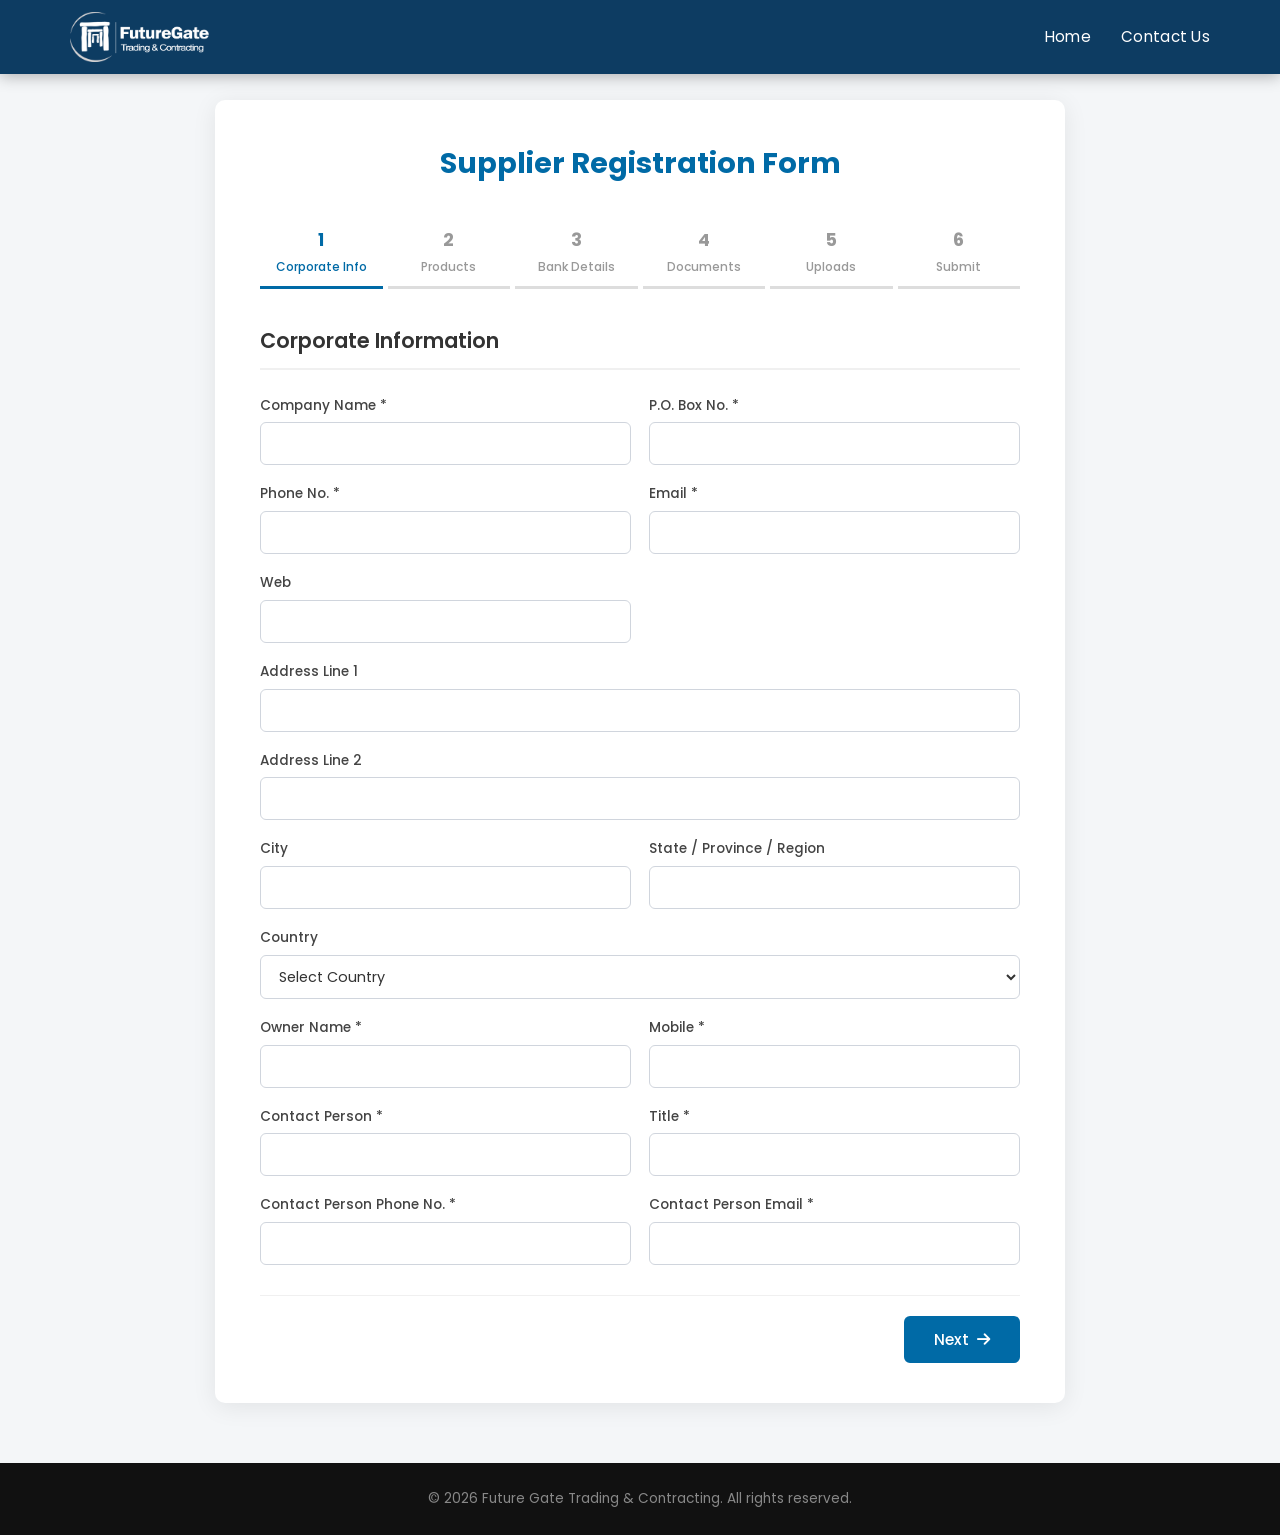
==== supplier-registration-form.html @ 921043ca "feat: Add supplier registration form and fix layout - Multi-step supplier registration form (6 pages" ====
<!DOCTYPE html>
<html lang="en">
<head>
    <meta charset="UTF-8">
    <meta name="viewport" content="width=device-width, initial-scale=1.0">
    <title>Supplier Registration - Future Gate Trading</title>
    <link rel="icon" type="image/png" href="images/FGT-2024-Vector-white.png">
    <link rel="preconnect" href="https://fonts.googleapis.com">
    <link rel="preconnect" href="https://fonts.gstatic.com" crossorigin>
    <link href="https://fonts.googleapis.com/css2?family=Poppins:wght@300;400;500;600;700&display=swap" rel="stylesheet">
    <link rel="stylesheet" href="https://cdnjs.cloudflare.com/ajax/libs/font-awesome/6.5.1/css/all.min.css">
    <link rel="stylesheet" href="styles.css">
    <link rel="stylesheet" href="form.css">
</head>
<body>

    <!-- Navigation -->
    <nav class="navbar scrolled">
        <div class="nav-container">
            <a href="index.html" class="nav-logo">
                <img src="images/FGT-2024-Vector-white.png" alt="Future Gate Trading">
            </a>
            <button class="nav-toggle" id="navToggle" aria-label="Toggle navigation">
                <span></span>
                <span></span>
                <span></span>
            </button>
            <ul class="nav-menu" id="navMenu">
                <li><a href="index.html">Home</a></li>
                <li><a href="index.html#contact">Contact Us</a></li>
            </ul>
        </div>
    </nav>

    <!-- Form Section -->
    <section class="form-section">
        <div class="form-container">
            <h1>Supplier Registration Form</h1>

            <!-- Progress Steps -->
            <div class="form-steps">
                <div class="step active" data-step="1"><span>1</span> Corporate Info</div>
                <div class="step" data-step="2"><span>2</span> Products</div>
                <div class="step" data-step="3"><span>3</span> Bank Details</div>
                <div class="step" data-step="4"><span>4</span> Documents</div>
                <div class="step" data-step="5"><span>5</span> Uploads</div>
                <div class="step" data-step="6"><span>6</span> Submit</div>
            </div>

            <form id="supplierForm" novalidate>

                <!-- Page 1: Corporate Information -->
                <div class="form-page active" data-page="1">
                    <h2>Corporate Information</h2>
                    <div class="form-grid">
                        <div class="form-group">
                            <label>Company Name *</label>
                            <input type="text" name="company_name" required>
                        </div>
                        <div class="form-group">
                            <label>P.O. Box No. *</label>
                            <input type="text" name="po_box" required>
                        </div>
                        <div class="form-group">
                            <label>Phone No. *</label>
                            <input type="tel" name="phone" required>
                        </div>
                        <div class="form-group">
                            <label>Email *</label>
                            <input type="email" name="email" required>
                        </div>
                        <div class="form-group">
                            <label>Web</label>
                            <input type="url" name="web">
                        </div>
                        <div class="form-group full-width">
                            <label>Address Line 1</label>
                            <input type="text" name="address1">
                        </div>
                        <div class="form-group full-width">
                            <label>Address Line 2</label>
                            <input type="text" name="address2">
                        </div>
                        <div class="form-group">
                            <label>City</label>
                            <input type="text" name="city">
                        </div>
                        <div class="form-group">
                            <label>State / Province / Region</label>
                            <input type="text" name="state">
                        </div>
                        <div class="form-group full-width">
                            <label>Country</label>
                            <select name="country">
                                <option value="">Select Country</option>
                                <option value="QA">Qatar</option>
                                <option value="AE">United Arab Emirates</option>
                                <option value="SA">Saudi Arabia</option>
                                <option value="KW">Kuwait</option>
                                <option value="BH">Bahrain</option>
                                <option value="OM">Oman</option>
                                <option value="IN">India</option>
                                <option value="PK">Pakistan</option>
                                <option value="CN">China</option>
                                <option value="US">United States</option>
                                <option value="GB">United Kingdom</option>
                                <option value="DE">Germany</option>
                                <option value="FR">France</option>
                                <option value="IT">Italy</option>
                                <option value="TR">Turkey</option>
                                <option value="EG">Egypt</option>
                                <option value="JO">Jordan</option>
                                <option value="LB">Lebanon</option>
                                <option value="SY">Syria</option>
                                <option value="OTHER">Other</option>
                            </select>
                        </div>
                        <div class="form-group">
                            <label>Owner Name *</label>
                            <input type="text" name="owner_name" required>
                        </div>
                        <div class="form-group">
                            <label>Mobile *</label>
                            <input type="tel" name="mobile" required>
                        </div>
                        <div class="form-group">
                            <label>Contact Person *</label>
                            <input type="text" name="contact_person" required>
                        </div>
                        <div class="form-group">
                            <label>Title *</label>
                            <input type="text" name="title" required>
                        </div>
                        <div class="form-group">
                            <label>Contact Person Phone No. *</label>
                            <input type="tel" name="contact_phone" required>
                        </div>
                        <div class="form-group">
                            <label>Contact Person Email *</label>
                            <input type="email" name="contact_email" required>
                        </div>
                    </div>
                </div>

                <!-- Page 2: Product-Service Information -->
                <div class="form-page" data-page="2">
                    <h2>Product - Service Information</h2>
                    <p class="form-note">Select the products/services you provide *</p>
                    <div class="checkbox-grid">
                        <label class="checkbox-item"><input type="checkbox" name="products[]" value="tools"> Tools and Equipment</label>
                        <label class="checkbox-item"><input type="checkbox" name="products[]" value="building"> Building Materials</label>
                        <label class="checkbox-item"><input type="checkbox" name="products[]" value="uniforms"> Uniforms and Safety Wear</label>
                        <label class="checkbox-item"><input type="checkbox" name="products[]" value="stationery"> Stationery</label>
                        <label class="checkbox-item"><input type="checkbox" name="products[]" value="cleaning"> Cleaning</label>
                        <label class="checkbox-item"><input type="checkbox" name="products[]" value="disposable"> Disposable</label>
                        <label class="checkbox-item"><input type="checkbox" name="products[]" value="others"> Others</label>
                    </div>
                    <div class="form-group full-width" style="margin-top: 20px;">
                        <label>If others, please specify</label>
                        <textarea name="products_other" rows="3"></textarea>
                    </div>
                </div>

                <!-- Page 3: Bank Details -->
                <div class="form-page" data-page="3">
                    <h2>Bank Details</h2>
                    <div class="form-grid">
                        <div class="form-group">
                            <label>Bank Name</label>
                            <input type="text" name="bank_name">
                        </div>
                        <div class="form-group">
                            <label>Address</label>
                            <input type="text" name="bank_address">
                        </div>
                        <div class="form-group">
                            <label>Branch</label>
                            <input type="text" name="bank_branch">
                        </div>
                        <div class="form-group">
                            <label>Account Name</label>
                            <input type="text" name="account_name">
                        </div>
                        <div class="form-group">
                            <label>Account Number</label>
                            <input type="text" name="account_number">
                        </div>
                        <div class="form-group">
                            <label>Account Currency</label>
                            <input type="text" name="account_currency">
                        </div>
                        <div class="form-group">
                            <label>SWIFT/BIC Code</label>
                            <input type="text" name="swift_code">
                        </div>
                        <div class="form-group">
                            <label>IBAN No.</label>
                            <input type="text" name="iban">
                        </div>
                        <div class="form-group">
                            <label>Contact Person Phone No. *</label>
                            <input type="tel" name="bank_contact_phone" required>
                        </div>
                        <div class="form-group">
                            <label>Finance Department Email *</label>
                            <input type="email" name="finance_email" required>
                        </div>
                    </div>
                </div>

                <!-- Page 4: Registration Documents -->
                <div class="form-page" data-page="4">
                    <h2>Registration Documents</h2>
                    <div class="form-grid">
                        <div class="form-group">
                            <label>CR No. *</label>
                            <input type="text" name="cr_no" required>
                        </div>
                        <div class="form-group">
                            <label>CR Expiry Date *</label>
                            <input type="date" name="cr_expiry" required>
                        </div>
                        <div class="form-group">
                            <label>EID No. *</label>
                            <input type="text" name="eid_no" required>
                        </div>
                        <div class="form-group">
                            <label>EID Expiry Date *</label>
                            <input type="date" name="eid_expiry" required>
                        </div>
                        <div class="form-group">
                            <label>Tax Card No. *</label>
                            <input type="text" name="tax_no" required>
                        </div>
                        <div class="form-group">
                            <label>Tax Card Expiry Date *</label>
                            <input type="date" name="tax_expiry" required>
                        </div>
                        <div class="form-group">
                            <label>Commercial License *</label>
                            <input type="text" name="license_no" required>
                        </div>
                        <div class="form-group">
                            <label>Commercial License Expiry Date *</label>
                            <input type="date" name="license_expiry" required>
                        </div>
                    </div>
                </div>

                <!-- Page 5: Document Uploads -->
                <div class="form-page" data-page="5">
                    <h2>Document Uploads</h2>
                    <div class="form-grid">
                        <div class="form-group">
                            <label>CR *</label>
                            <input type="file" name="cr_file" accept=".pdf,.jpg,.png" required>
                        </div>
                        <div class="form-group">
                            <label>EID *</label>
                            <input type="file" name="eid_file" accept=".pdf,.jpg,.png" required>
                        </div>
                        <div class="form-group">
                            <label>Commercial License *</label>
                            <input type="file" name="license_file" accept=".pdf,.jpg,.png" required>
                        </div>
                        <div class="form-group">
                            <label>Tax Card *</label>
                            <input type="file" name="tax_file" accept=".pdf,.jpg,.png" required>
                        </div>
                        <div class="form-group">
                            <label>Bank Details *</label>
                            <input type="file" name="bank_file" accept=".pdf,.jpg,.png" required>
                        </div>
                        <div class="form-group">
                            <label>Authorized QID Copy *</label>
                            <input type="file" name="qid_file" accept=".pdf,.jpg,.png" required>
                        </div>
                    </div>
                </div>

                <!-- Page 6: Final Submission -->
                <div class="form-page" data-page="6">
                    <h2>Final Submission</h2>
                    <div class="form-grid">
                        <div class="form-group">
                            <label>Date *</label>
                            <input type="date" name="submission_date" required>
                        </div>
                        <div class="form-group">
                            <label>Time</label>
                            <input type="time" name="submission_time">
                        </div>
                    </div>
                    <div class="form-group full-width" style="margin-top: 20px;">
                        <label>Signature *</label>
                        <canvas id="signatureCanvas" width="500" height="150"></canvas>
                        <button type="button" class="clear-sig" id="clearSignature">Clear Signature</button>
                    </div>
                    <div class="form-group full-width" style="margin-top: 20px;">
                        <label class="checkbox-item">
                            <input type="checkbox" name="confirm" required>
                            By signing this form you confirm that all the information provided is accurate and complete.
                        </label>
                    </div>
                </div>

                <!-- Navigation Buttons -->
                <div class="form-nav">
                    <button type="button" class="form-btn prev" id="prevBtn" style="display:none;">
                        <i class="fa-solid fa-arrow-left"></i> Previous
                    </button>
                    <button type="button" class="form-btn next" id="nextBtn">
                        Next <i class="fa-solid fa-arrow-right"></i>
                    </button>
                    <button type="submit" class="form-btn submit" id="submitBtn" style="display:none;">
                        Submit
                    </button>
                </div>
            </form>
        </div>
    </section>

    <!-- Footer -->
    <footer class="footer">
        <p>&copy; 2026 Future Gate Trading &amp; Contracting. All rights reserved.</p>
    </footer>

    <script src="form.js"></script>
</body>
</html>
---- styles.css ----
/* =============================================
   Future Gate Trading - Stylesheet
   ============================================= */

*,
*::before,
*::after {
    margin: 0;
    padding: 0;
    box-sizing: border-box;
}

html {
    scroll-behavior: smooth;
}

body {
    font-family: 'Poppins', sans-serif;
    color: #333;
    line-height: 1.6;
    background: #fff;
}

a {
    text-decoration: none;
    color: inherit;
}

img {
    max-width: 100%;
    height: auto;
    display: block;
}

/* =============================================
   Navigation
   ============================================= */
.navbar {
    position: fixed;
    top: 0;
    left: 0;
    width: 100%;
    z-index: 1000;
    background: transparent;
    transition: background 0.3s ease, box-shadow 0.3s ease;
}

.navbar.scrolled {
    background: rgba(0, 50, 90, 0.95);
    box-shadow: 0 2px 15px rgba(0, 0, 0, 0.3);
}

.nav-container {
    max-width: 1200px;
    margin: 0 auto;
    padding: 12px 30px;
    display: flex;
    align-items: center;
    justify-content: space-between;
}

.nav-logo img {
    height: 50px;
    width: auto;
}

.nav-menu {
    display: flex;
    list-style: none;
    gap: 30px;
}

.nav-menu a {
    color: #fff;
    font-weight: 400;
    font-size: 0.95rem;
    letter-spacing: 0.3px;
    transition: color 0.3s;
}

.nav-menu a:hover {
    color: #7ec8f0;
}

.nav-toggle {
    display: none;
    flex-direction: column;
    gap: 5px;
    background: none;
    border: none;
    cursor: pointer;
    padding: 5px;
}

.nav-toggle span {
    width: 25px;
    height: 2px;
    background: #fff;
    transition: all 0.3s;
}

/* =============================================
   Hero Slider
   ============================================= */
.hero {
    position: relative;
    height: 100vh;
    display: flex;
    align-items: center;
    justify-content: center;
    overflow: hidden;
}

.hero-slider {
    position: absolute;
    inset: 0;
    z-index: 0;
}

.hero-slide {
    position: absolute;
    inset: 0;
    background-size: cover;
    background-position: center;
    opacity: 0;
    transition: opacity 1s ease-in-out;
}

.hero-slide.active {
    opacity: 1;
}

.hero-overlay {
    position: absolute;
    inset: 0;
    background: rgba(0, 0, 0, 0.55);
    z-index: 1;
}

.hero-content {
    position: relative;
    z-index: 2;
    text-align: center;
}

.hero-content h1 {
    color: #fff;
    font-size: 3.5rem;
    font-weight: 800;
    letter-spacing: 3px;
    margin-bottom: 30px;
    text-transform: uppercase;
}

.hero-btn {
    display: inline-block;
    padding: 14px 40px;
    background: #006AA6;
    color: #fff;
    font-size: 1rem;
    font-weight: 500;
    border-radius: 4px;
    letter-spacing: 0.5px;
    transition: background 0.3s;
}

.hero-btn:hover {
    background: #005080;
}

/* =============================================
   About / Who Are We
   ============================================= */
.about {
    padding: 80px 30px;
    background: #fff;
}

.about-container {
    max-width: 1100px;
    margin: 0 auto;
    display: flex;
    align-items: center;
    gap: 50px;
}

.about-image {
    flex: 0 0 40%;
    max-width: 40%;
}

.about-image img {
    width: 100%;
    border-radius: 6px;
}

.about-text {
    flex: 1;
}

.about-text h2 {
    font-size: 2rem;
    font-weight: 700;
    color: #006AA6;
    margin-bottom: 20px;
}

.about-text p {
    font-size: 1.1rem;
    color: #444;
    line-height: 1.8;
    text-align: justify;
}

/* =============================================
   What We Do
   ============================================= */
.whatwedo {
    position: relative;
    padding: 80px 30px;
    background: url('images/cropped-1-1024x301.jpg') center center / cover no-repeat fixed;
}

.whatwedo-overlay {
    position: absolute;
    inset: 0;
    background: rgba(0, 0, 0, 0.7);
}

.whatwedo-content {
    position: relative;
    z-index: 2;
    max-width: 900px;
    margin: 0 auto;
    text-align: center;
}

.whatwedo-content h2 {
    color: #fff;
    font-size: 2rem;
    font-weight: 700;
    margin-bottom: 25px;
}

.whatwedo-content p {
    color: rgba(255, 255, 255, 0.9);
    font-size: 1.1rem;
    line-height: 1.85;
    text-align: justify;
}

/* =============================================
   Services
   ============================================= */
.services {
    padding: 80px 30px;
    background: #f8f9fa;
}

.section-title {
    text-align: center;
    font-size: 2rem;
    font-weight: 700;
    color: #006AA6;
    margin-bottom: 50px;
}

.services-grid {
    max-width: 1100px;
    margin: 0 auto;
    display: grid;
    grid-template-columns: repeat(3, 1fr);
    gap: 30px;
}

.service-card {
    background: #fff;
    border-radius: 8px;
    overflow: hidden;
    box-shadow: 0 3px 15px rgba(0, 0, 0, 0.08);
    transition: transform 0.3s, box-shadow 0.3s;
}

.service-card:hover {
    transform: translateY(-5px);
    box-shadow: 0 8px 30px rgba(0, 0, 0, 0.15);
}

.service-img {
    height: 200px;
    overflow: hidden;
}

.service-img img {
    width: 100%;
    height: 100%;
    object-fit: cover;
    transition: transform 0.4s;
}

.service-card:hover .service-img img {
    transform: scale(1.05);
}

.service-card h3 {
    padding: 18px 20px;
    font-size: 1rem;
    font-weight: 600;
    color: #333;
    text-align: center;
}

/* Last 2 cards centered */
.services-grid .service-card:nth-child(4) {
    grid-column: 1 / 2;
    justify-self: end;
    width: 100%;
}

.services-grid .service-card:nth-child(5) {
    grid-column: 2 / 3;
    width: 100%;
}

/* =============================================
   Why Choose Us
   ============================================= */
.whychoose {
    position: relative;
    padding: 80px 30px;
    background: #006AA6;
}

.whychoose-overlay {
    position: absolute;
    inset: 0;
    background: rgba(0, 50, 90, 0.9);
}

.whychoose-content {
    position: relative;
    z-index: 2;
    max-width: 1100px;
    margin: 0 auto;
}

.whychoose-content h2 {
    text-align: center;
    color: #fff;
    font-size: 2rem;
    font-weight: 700;
    margin-bottom: 50px;
}

.whychoose-grid {
    display: grid;
    grid-template-columns: repeat(3, 1fr);
    gap: 40px;
}

.whychoose-item {
    text-align: center;
    color: #fff;
}

.whychoose-item i {
    font-size: 2.5rem;
    margin-bottom: 20px;
    color: #7ec8f0;
}

.whychoose-item h3 {
    font-size: 1.2rem;
    font-weight: 600;
    margin-bottom: 14px;
}

.whychoose-item p {
    font-size: 0.95rem;
    color: rgba(255, 255, 255, 0.85);
    line-height: 1.7;
}

/* =============================================
   Clients
   ============================================= */
.clients {
    padding: 80px 30px;
    background: #fff;
}

.clients-slider-wrapper {
    max-width: 1000px;
    margin: 0 auto;
    position: relative;
    display: flex;
    align-items: center;
    gap: 15px;
}

.clients-slider {
    overflow: hidden;
    flex: 1;
}

.clients-track {
    display: flex;
    gap: 25px;
    transition: transform 0.5s ease;
}

.client-logo {
    flex: 0 0 160px;
    display: flex;
    align-items: center;
    justify-content: center;
    padding: 15px;
    background: #f9f9f9;
    border-radius: 6px;
    height: 90px;
}

.client-logo img {
    max-height: 55px;
    max-width: 130px;
    width: auto;
    object-fit: contain;
    filter: grayscale(30%);
    transition: filter 0.3s;
}

.client-logo:hover img {
    filter: grayscale(0%);
}

.clients-arrow {
    background: #006AA6;
    border: none;
    color: #fff;
    width: 40px;
    height: 40px;
    border-radius: 50%;
    cursor: pointer;
    display: flex;
    align-items: center;
    justify-content: center;
    font-size: 0.9rem;
    flex-shrink: 0;
    transition: background 0.3s;
}

.clients-arrow:hover {
    background: #005080;
}

/* =============================================
   Contact
   ============================================= */
.contact {
    padding: 80px 30px;
    background: #f8f9fa;
}

.contact-container {
    max-width: 1100px;
    margin: 0 auto;
    display: grid;
    grid-template-columns: 1fr 1fr;
    gap: 50px;
    align-items: start;
}

.contact-info h2 {
    font-size: 2rem;
    font-weight: 700;
    color: #006AA6;
    margin-bottom: 30px;
}

.contact-item {
    display: flex;
    align-items: flex-start;
    gap: 14px;
    margin-bottom: 20px;
}

.contact-item i {
    color: #006AA6;
    font-size: 1.1rem;
    margin-top: 4px;
    width: 20px;
    text-align: center;
}

.contact-item p {
    font-size: 1.05rem;
    color: #444;
}

.contact-map {
    border-radius: 8px;
    overflow: hidden;
    box-shadow: 0 3px 15px rgba(0, 0, 0, 0.1);
}

.contact-map iframe {
    display: block;
}

/* =============================================
   Footer
   ============================================= */
.footer {
    background: #111;
    padding: 25px 30px;
    text-align: center;
}

.footer p {
    color: #888;
    font-size: 0.85rem;
}

/* =============================================
   Cookie Popup
   ============================================= */
.cookie-overlay {
    position: fixed;
    inset: 0;
    background: rgba(0, 0, 0, 0.6);
    z-index: 9999;
    display: flex;
    align-items: center;
    justify-content: center;
    padding: 20px;
}

.cookie-popup {
    background: #fff;
    border-radius: 12px;
    padding: 35px 30px;
    max-width: 420px;
    width: 100%;
    text-align: center;
    box-shadow: 0 15px 50px rgba(0, 0, 0, 0.3);
}

.cookie-icon {
    font-size: 2.5rem;
    color: #006AA6;
    margin-bottom: 15px;
}

.cookie-popup h3 {
    font-size: 1.2rem;
    font-weight: 600;
    color: #1a1a1a;
    margin-bottom: 12px;
}

.cookie-popup p {
    font-size: 0.88rem;
    color: #555;
    line-height: 1.65;
    margin-bottom: 22px;
}

.cookie-buttons {
    display: flex;
    gap: 10px;
    justify-content: center;
}

.cookie-btn {
    padding: 10px 28px;
    border: none;
    border-radius: 6px;
    font-family: 'Poppins', sans-serif;
    font-size: 0.88rem;
    font-weight: 500;
    cursor: pointer;
    transition: background 0.3s;
}

.cookie-btn.accept {
    background: #006AA6;
    color: #fff;
}

.cookie-btn.accept:hover {
    background: #005080;
}

.cookie-btn.decline {
    background: #f0f0f0;
    color: #555;
    border: 1px solid #ddd;
}

.cookie-btn.decline:hover {
    background: #e0e0e0;
}

/* =============================================
   Animations
   ============================================= */
@keyframes fadeInUp {
    from { opacity: 0; transform: translateY(30px); }
    to { opacity: 1; transform: translateY(0); }
}

.hero-content h1,
.hero-content .hero-btn {
    animation: fadeInUp 1s ease;
}

/* =============================================
   Responsive
   ============================================= */
@media (max-width: 1024px) {
    .services-grid {
        grid-template-columns: repeat(2, 1fr);
    }

    .services-grid .service-card:nth-child(4),
    .services-grid .service-card:nth-child(5) {
        grid-column: auto;
        justify-self: auto;
    }

    .clients-grid {
        grid-template-columns: repeat(4, 1fr);
    }
}

@media (max-width: 768px) {
    .nav-toggle {
        display: flex;
    }

    .nav-menu {
        display: none;
        position: absolute;
        top: 100%;
        left: 0;
        width: 100%;
        flex-direction: column;
        background: rgba(0, 50, 90, 0.95);
        padding: 20px 30px;
        gap: 12px;
    }

    .nav-menu.active {
        display: flex;
    }

    .hero-content h1 {
        font-size: 2rem;
    }

    .about-container {
        flex-direction: column;
    }

    .about-image {
        flex: none;
        max-width: 80%;
        margin: 0 auto;
    }

    .services-grid {
        grid-template-columns: 1fr;
    }

    .whychoose-grid {
        grid-template-columns: 1fr;
        gap: 30px;
    }

    .clients-grid {
        grid-template-columns: repeat(3, 1fr);
        gap: 20px;
    }

    .contact-container {
        grid-template-columns: 1fr;
    }
}

@media (max-width: 480px) {
    .hero-content h1 {
        font-size: 1.5rem;
        letter-spacing: 1px;
    }

    .clients-grid {
        grid-template-columns: repeat(2, 1fr);
    }
}
---- form.css ----
/* =============================================
   Supplier Registration Form Styles
   ============================================= */

.form-section {
    padding: 100px 30px 60px;
    background: #f4f6f8;
    min-height: 100vh;
}

.form-container {
    max-width: 850px;
    margin: 0 auto;
    background: #fff;
    border-radius: 10px;
    padding: 40px 45px;
    box-shadow: 0 4px 25px rgba(0, 0, 0, 0.08);
}

.form-container h1 {
    text-align: center;
    font-size: 1.8rem;
    font-weight: 700;
    color: #006AA6;
    margin-bottom: 30px;
}

/* Progress Steps */
.form-steps {
    display: flex;
    justify-content: space-between;
    margin-bottom: 35px;
    gap: 5px;
}

.step {
    flex: 1;
    text-align: center;
    padding: 10px 5px;
    font-size: 0.75rem;
    font-weight: 500;
    color: #999;
    border-bottom: 3px solid #ddd;
    transition: all 0.3s;
}

.step span {
    display: block;
    font-size: 1.1rem;
    font-weight: 700;
    margin-bottom: 3px;
}

.step.active {
    color: #006AA6;
    border-bottom-color: #006AA6;
}

.step.completed {
    color: #28a745;
    border-bottom-color: #28a745;
}

/* Form Pages */
.form-page {
    display: none;
}

.form-page.active {
    display: block;
}

.form-page h2 {
    font-size: 1.3rem;
    font-weight: 600;
    color: #333;
    margin-bottom: 25px;
    padding-bottom: 10px;
    border-bottom: 2px solid #f0f0f0;
}

.form-note {
    font-size: 0.9rem;
    color: #666;
    margin-bottom: 20px;
}

/* Form Grid */
.form-grid {
    display: grid;
    grid-template-columns: 1fr 1fr;
    gap: 18px;
}

.form-group {
    display: flex;
    flex-direction: column;
}

.form-group.full-width {
    grid-column: 1 / -1;
}

.form-group label {
    font-size: 0.85rem;
    font-weight: 500;
    color: #444;
    margin-bottom: 6px;
}

.form-group input,
.form-group select,
.form-group textarea {
    padding: 10px 14px;
    border: 1px solid #d0d5dd;
    border-radius: 6px;
    font-family: 'Poppins', sans-serif;
    font-size: 0.9rem;
    color: #333;
    transition: border-color 0.3s;
    background: #fff;
}

.form-group input:focus,
.form-group select:focus,
.form-group textarea:focus {
    outline: none;
    border-color: #006AA6;
    box-shadow: 0 0 0 3px rgba(0, 106, 166, 0.1);
}

.form-group input[type="file"] {
    padding: 8px;
    background: #f9fafb;
}

/* Checkbox Grid */
.checkbox-grid {
    display: grid;
    grid-template-columns: 1fr 1fr;
    gap: 12px;
}

.checkbox-item {
    display: flex;
    align-items: flex-start;
    gap: 10px;
    font-size: 0.9rem;
    color: #444;
    cursor: pointer;
    line-height: 1.5;
}

.checkbox-item input[type="checkbox"] {
    margin-top: 4px;
    accent-color: #006AA6;
}

/* Signature Canvas */
#signatureCanvas {
    border: 1px solid #d0d5dd;
    border-radius: 6px;
    cursor: crosshair;
    background: #fafafa;
    max-width: 100%;
}

.clear-sig {
    margin-top: 8px;
    padding: 6px 16px;
    background: none;
    border: 1px solid #d0d5dd;
    border-radius: 4px;
    font-family: 'Poppins', sans-serif;
    font-size: 0.8rem;
    color: #666;
    cursor: pointer;
    transition: background 0.3s;
}

.clear-sig:hover {
    background: #f0f0f0;
}

/* Form Navigation */
.form-nav {
    display: flex;
    justify-content: space-between;
    margin-top: 30px;
    padding-top: 20px;
    border-top: 1px solid #f0f0f0;
}

.form-btn {
    padding: 12px 30px;
    border: none;
    border-radius: 6px;
    font-family: 'Poppins', sans-serif;
    font-size: 0.95rem;
    font-weight: 500;
    cursor: pointer;
    display: flex;
    align-items: center;
    gap: 8px;
    transition: background 0.3s;
}

.form-btn.next,
.form-btn.submit {
    background: #006AA6;
    color: #fff;
    margin-left: auto;
}

.form-btn.next:hover,
.form-btn.submit:hover {
    background: #005080;
}

.form-btn.prev {
    background: #f0f0f0;
    color: #555;
}

.form-btn.prev:hover {
    background: #e0e0e0;
}

/* Responsive */
@media (max-width: 768px) {
    .form-container {
        padding: 25px 20px;
    }

    .form-grid {
        grid-template-columns: 1fr;
    }

    .checkbox-grid {
        grid-template-columns: 1fr;
    }

    .form-steps {
        flex-wrap: wrap;
    }

    .step {
        flex: 0 0 30%;
        font-size: 0.65rem;
    }
}
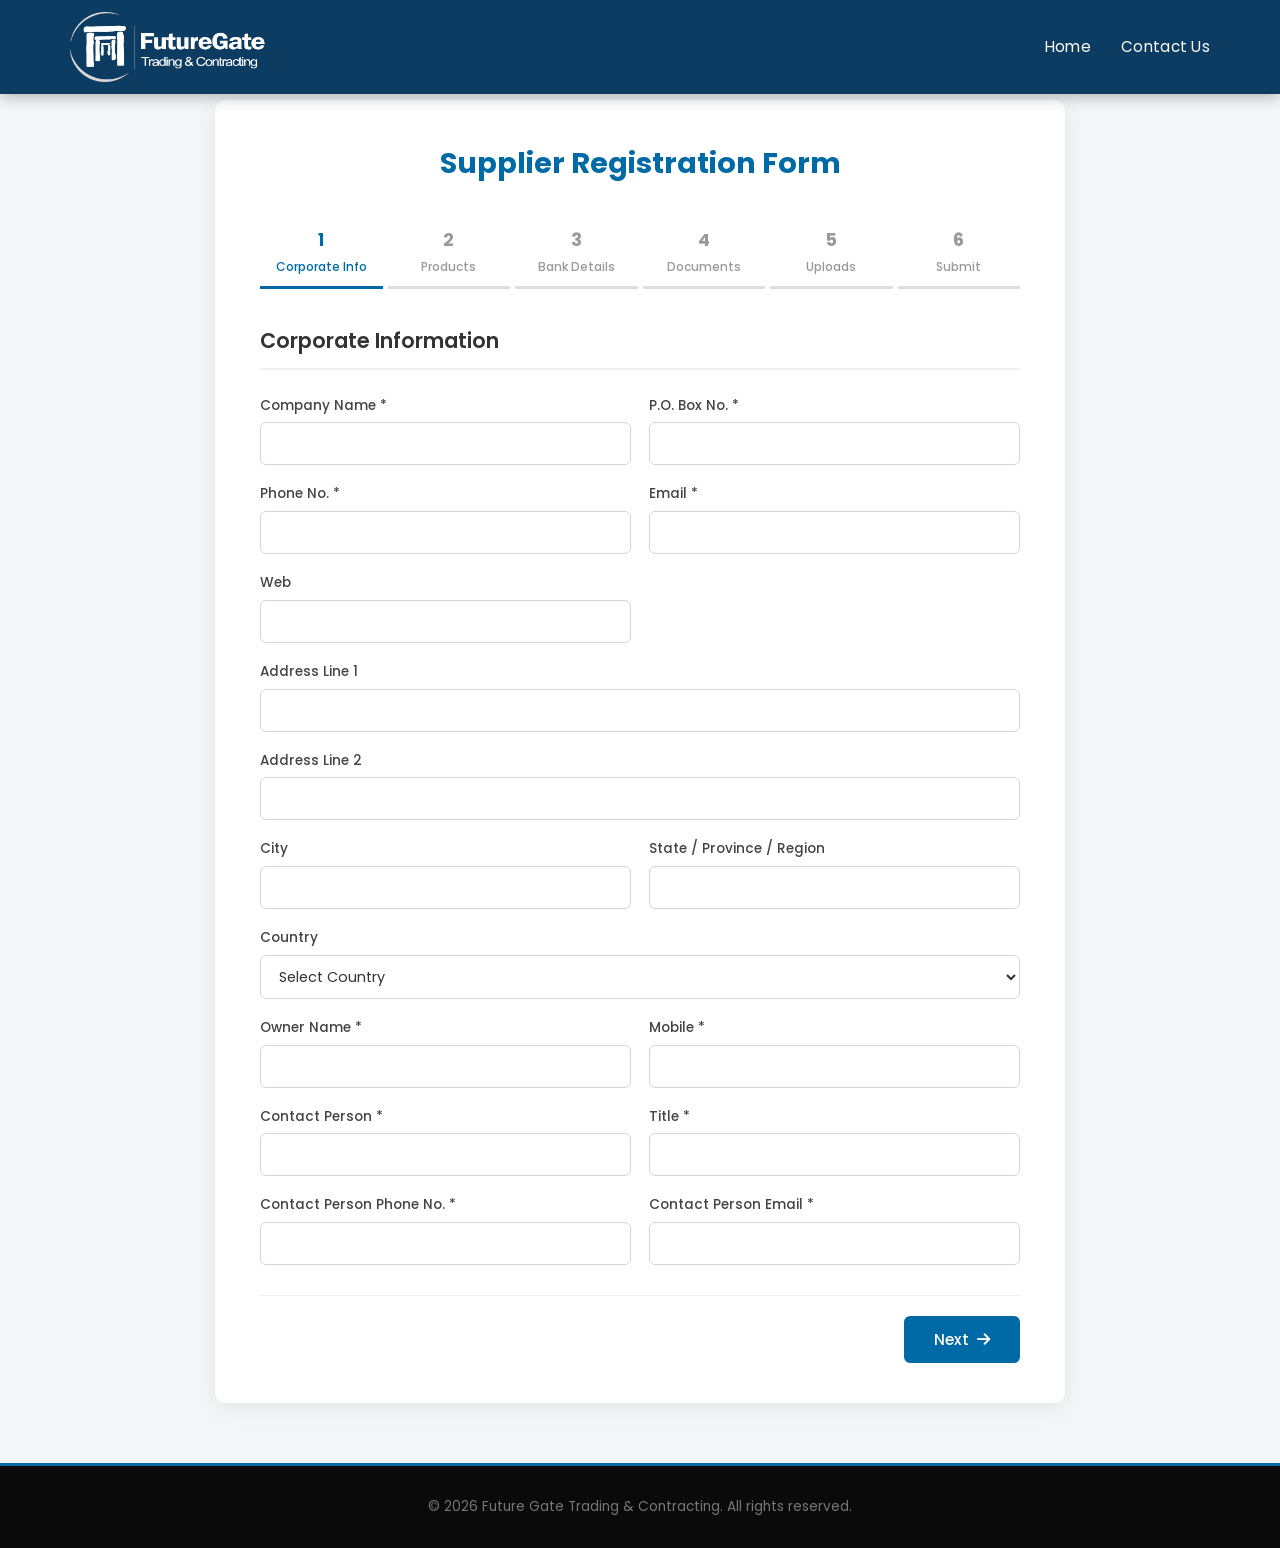
==== commit 4dd74c05: "feat: Integrate Web3Forms for supplier registration email submission - Form data + file attachments " ====
--- a/supplier-registration-form.html
+++ b/supplier-registration-form.html
@@ -48,6 +48,10 @@
             </div>
 
             <form id="supplierForm" novalidate>
+                <input type="hidden" name="access_key" value="YOUR_WEB3FORMS_KEY">
+                <input type="hidden" name="subject" value="New Supplier Registration Form Submission">
+                <input type="hidden" name="from_name" value="FGT Supplier Registration">
+                <input type="hidden" name="replyto" value="buyer@futuregatetrading.com">
 
                 <!-- Page 1: Corporate Information -->
                 <div class="form-page active" data-page="1">
--- a/styles.css
+++ b/styles.css
@@ -60,7 +60,7 @@
 }
 
 .nav-logo img {
-    height: 50px;
+    height: 70px;
     width: auto;
 }
 
@@ -386,71 +386,38 @@
    ============================================= */
 .clients {
     padding: 80px 30px;
-    background: #fff;
-}
-
-.clients-slider-wrapper {
-    max-width: 1000px;
+    background: #f8f9fa;
+}
+
+.clients-viewport {
+    max-width: 1100px;
     margin: 0 auto;
-    position: relative;
-    display: flex;
-    align-items: center;
-    gap: 15px;
-}
-
-.clients-slider {
     overflow: hidden;
-    flex: 1;
 }
 
 .clients-track {
     display: flex;
     gap: 25px;
-    transition: transform 0.5s ease;
+    transition: transform 0.6s ease;
 }
 
 .client-logo {
-    flex: 0 0 160px;
+    flex: 0 0 calc((100% - 100px) / 5);
     display: flex;
     align-items: center;
     justify-content: center;
-    padding: 15px;
-    background: #f9f9f9;
-    border-radius: 6px;
-    height: 90px;
+    padding: 20px 25px;
+    background: #fff;
+    border-radius: 8px;
+    height: 100px;
+    box-shadow: 0 2px 10px rgba(0, 0, 0, 0.05);
 }
 
 .client-logo img {
-    max-height: 55px;
-    max-width: 130px;
+    max-height: 60px;
+    max-width: 150px;
     width: auto;
     object-fit: contain;
-    filter: grayscale(30%);
-    transition: filter 0.3s;
-}
-
-.client-logo:hover img {
-    filter: grayscale(0%);
-}
-
-.clients-arrow {
-    background: #006AA6;
-    border: none;
-    color: #fff;
-    width: 40px;
-    height: 40px;
-    border-radius: 50%;
-    cursor: pointer;
-    display: flex;
-    align-items: center;
-    justify-content: center;
-    font-size: 0.9rem;
-    flex-shrink: 0;
-    transition: background 0.3s;
-}
-
-.clients-arrow:hover {
-    background: #005080;
 }
 
 /* =============================================
@@ -511,13 +478,14 @@
    Footer
    ============================================= */
 .footer {
-    background: #111;
-    padding: 25px 30px;
-    text-align: center;
+    background: #0a0a0a;
+    padding: 30px 30px;
+    text-align: center;
+    border-top: 3px solid #006AA6;
 }
 
 .footer p {
-    color: #888;
+    color: #777;
     font-size: 0.85rem;
 }
 
